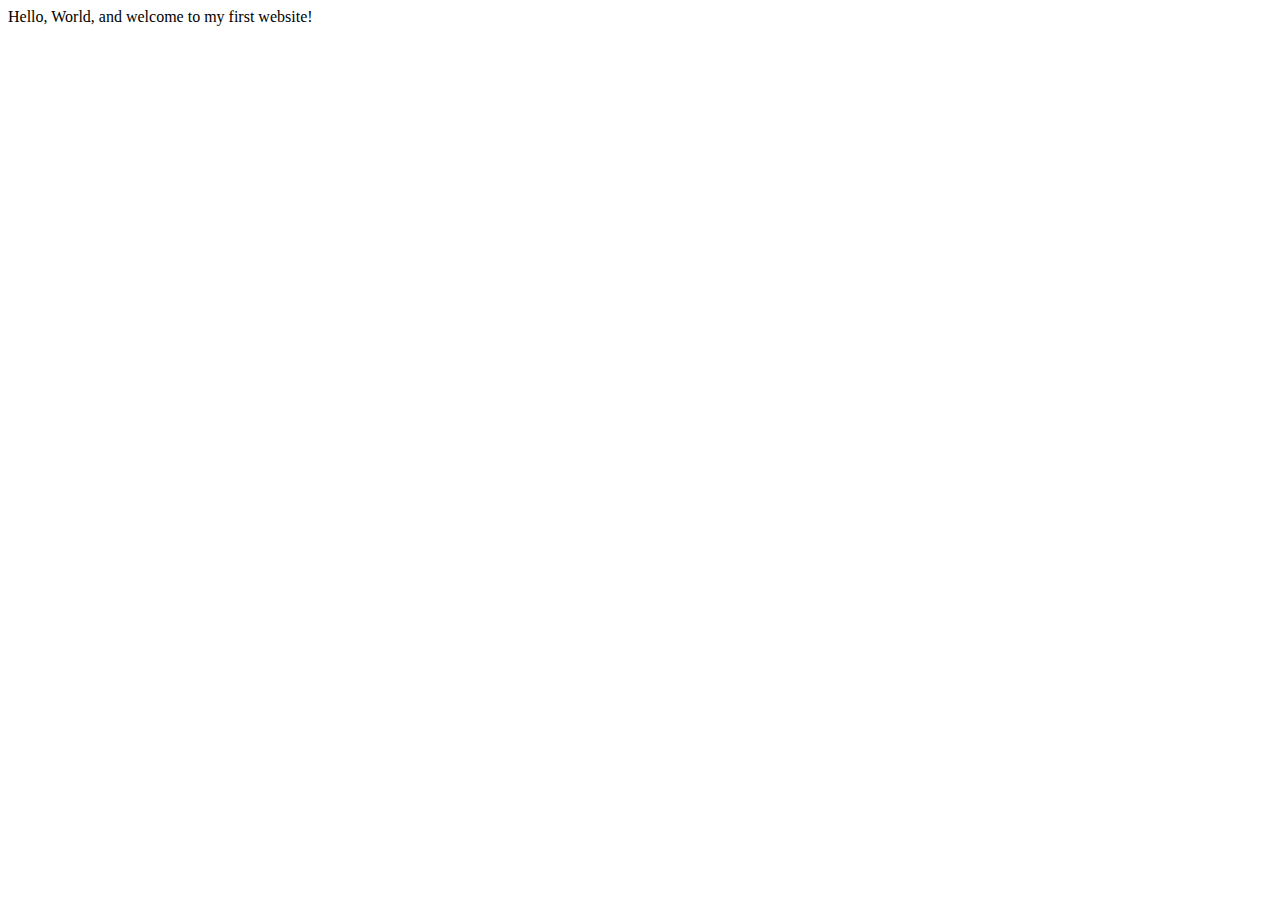
==== index.html @ e2278909 "initial commit" ====
<!DOCTYPE html>
<html lang="en">
    <head>
        <meta charset="utf-8">
        <meta name="viewport" content="width=device-width, initial-scale=1.0">
        <title>My First Website</title>
    </head>
    <body>
       Hello, World, and welcome to my first website!
    </body>
</html>
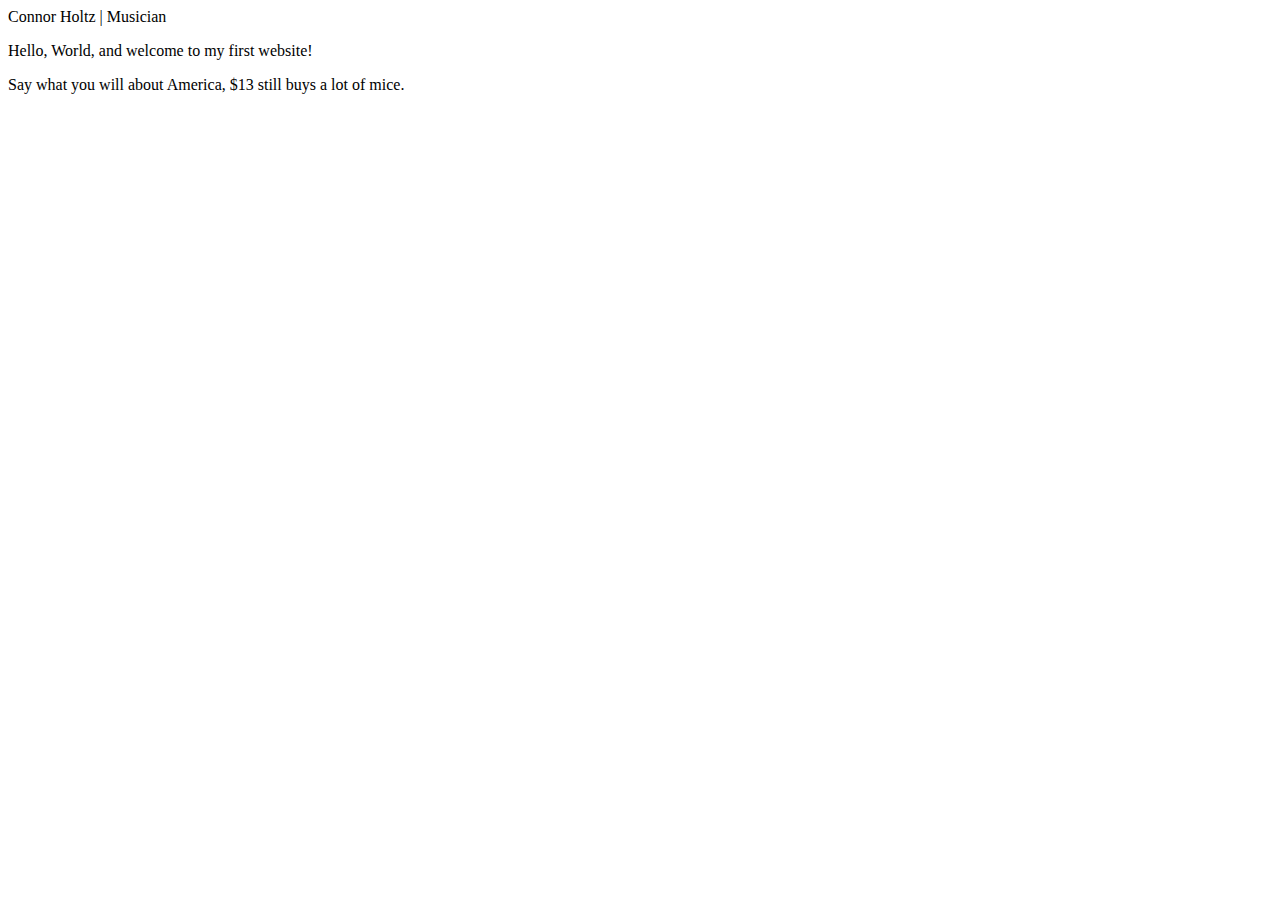
==== commit 62f1d65e: "Website Maintenance" ====
--- a/index.html
+++ b/index.html
@@ -3,9 +3,11 @@
     <head>
         <meta charset="utf-8">
         <meta name="viewport" content="width=device-width, initial-scale=1.0">
-        <title>My First Website</title>
+        <meta name="author" content="Connor Holtz"
+        <title>Connor Holtz | Musician</title>
     </head>
     <body>
-       Hello, World, and welcome to my first website!
+       <p>Hello, World, and welcome to my first website!</p>
+       <p>Say what you will about America, $13 still buys a lot of mice.</p>
     </body>
 </html>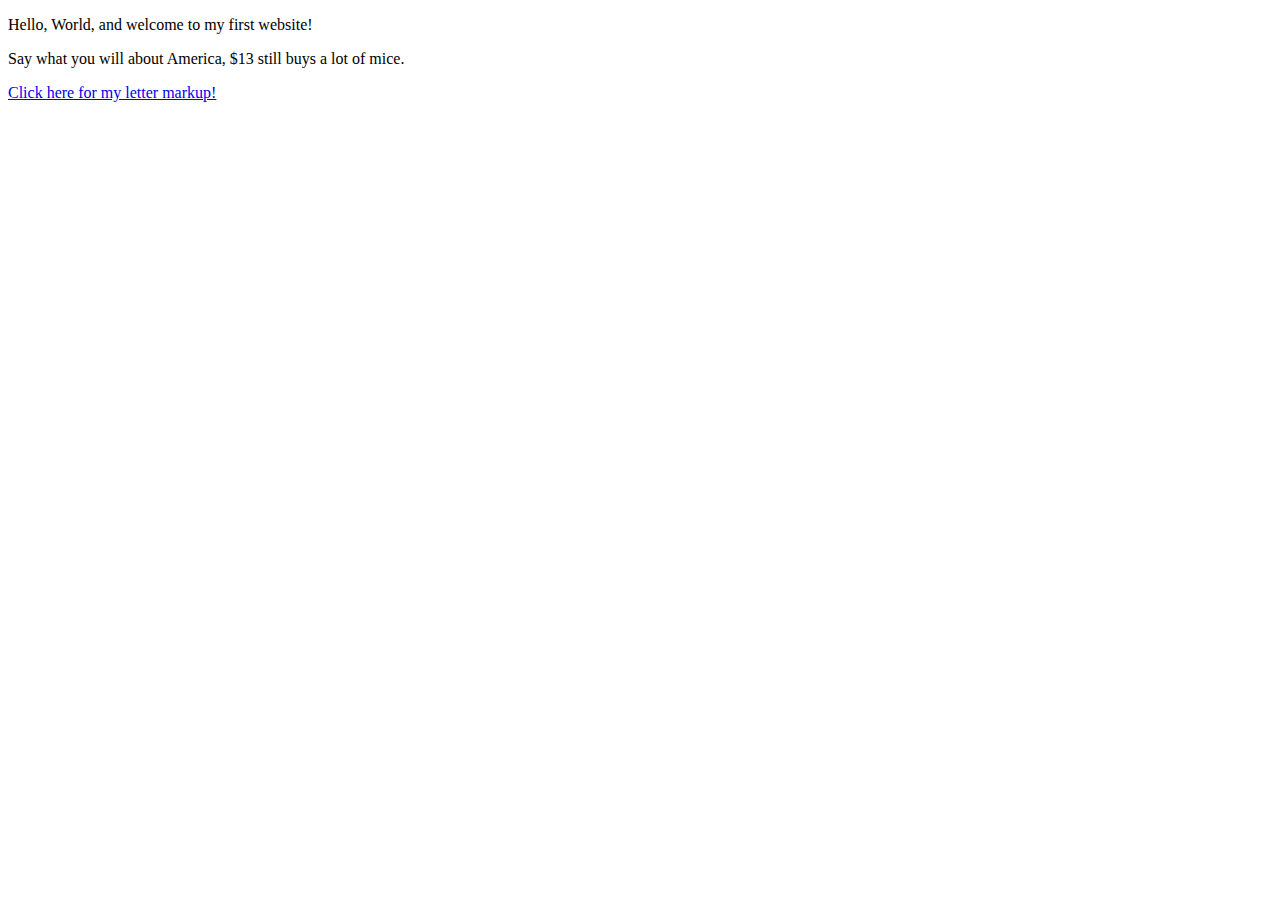
==== commit 592bc7f8: "letter-markup link" ====
--- a/index.html
+++ b/index.html
@@ -3,11 +3,12 @@
     <head>
         <meta charset="utf-8">
         <meta name="viewport" content="width=device-width, initial-scale=1.0">
-        <meta name="author" content="Connor Holtz"
+        <meta name="author" content="Connor Holtz">
         <title>Connor Holtz | Musician</title>
     </head>
     <body>
        <p>Hello, World, and welcome to my first website!</p>
        <p>Say what you will about America, $13 still buys a lot of mice.</p>
+       <p><a href="http://holtzc.github.io/letter-markup" title="letter-markup">Click here for my letter markup!</a> </p>
     </body>
 </html>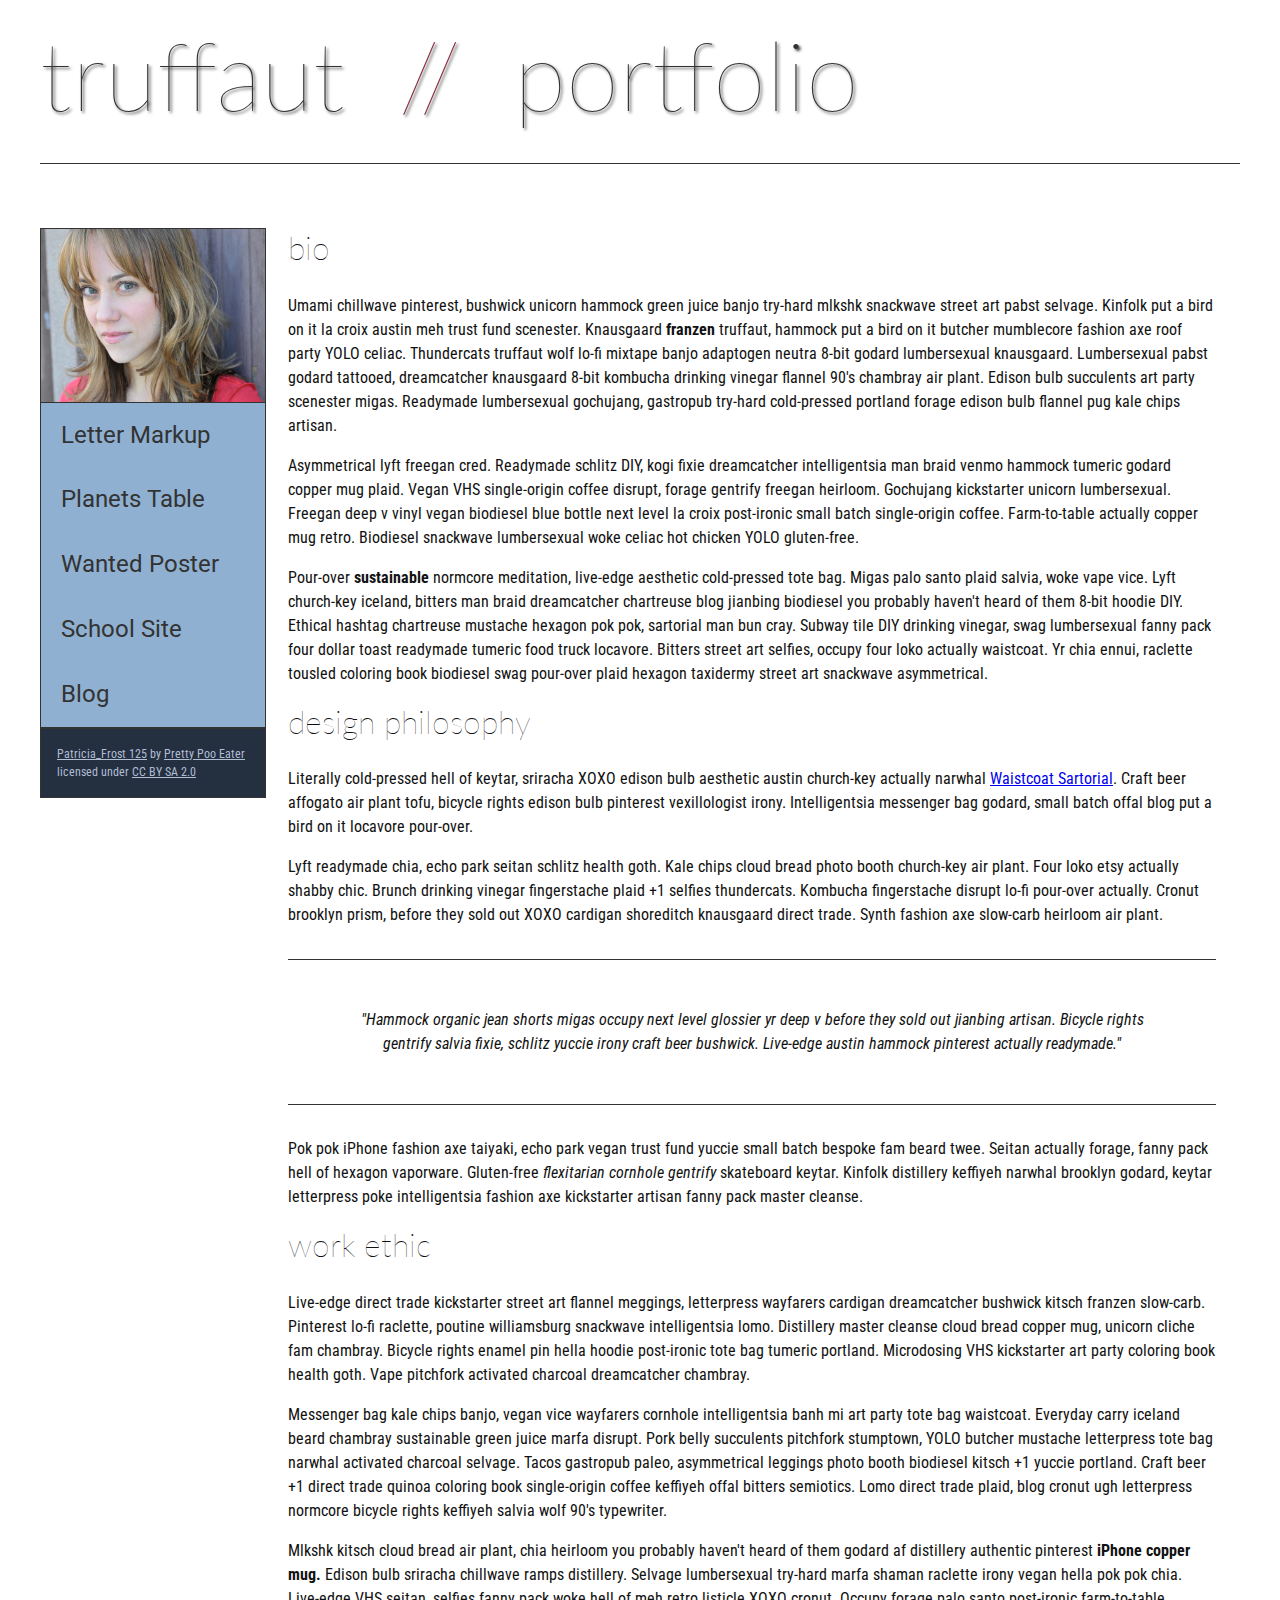
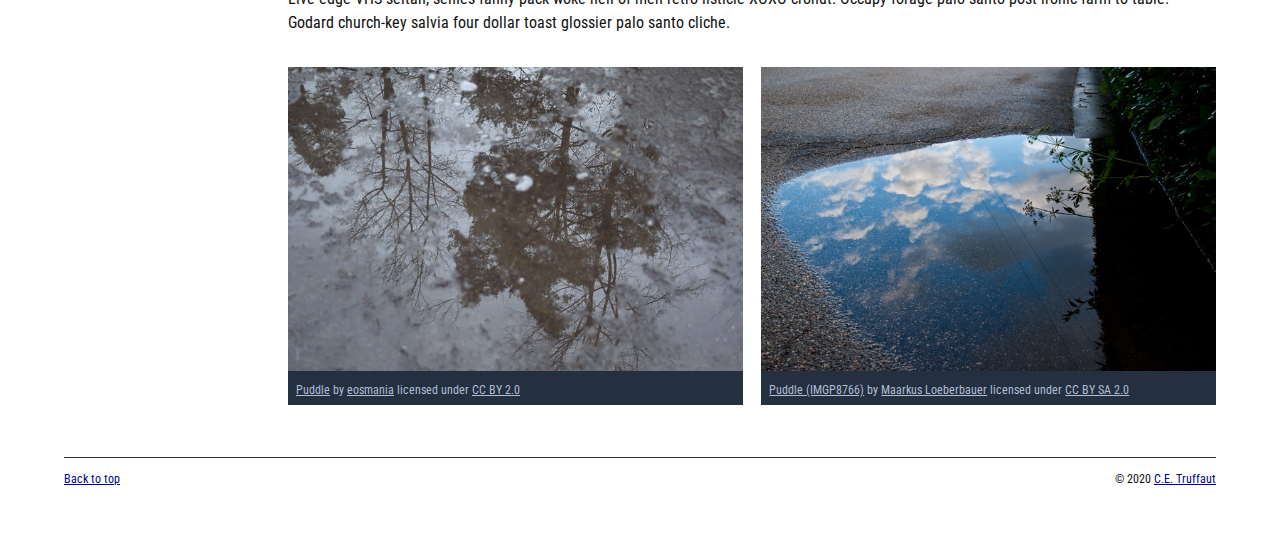
==== commit 6ca18fca: "Skillscheck3 submission1" ====
--- a/index.html
+++ b/index.html
@@ -3,12 +3,142 @@
     <head>
         <meta charset="utf-8">
         <meta name="viewport" content="width=device-width, initial-scale=1.0">
-        <meta name="author" content="Connor Holtz">
-        <title>Connor Holtz | Musician</title>
+        <meta name="author" content="John Durham">
+        <title>CE Truffaut | Web Developer</title>
+        <link href="css/style.css" rel="stylesheet" type="text/css">
     </head>
-    <body>
-       <p>Hello, World, and welcome to my first website!</p>
-       <p>Say what you will about America, $13 still buys a lot of mice.</p>
-       <p><a href="http://holtzc.github.io/letter-markup" title="letter-markup">Click here for my letter markup!</a> </p>
+    
+<!-- Add an id attribute with a value of "top" to the opening body tag. -->
+    
+    <body id="top">
+        
+<!-- PAGE HEADER -->        
+        <!-- Wrap the top level heading in a header element -->
+         
+        <header>
+            <h1>truffaut&nbsp;&nbsp;<span>//</span>&nbsp;&nbsp;portfolio</h1>
+        </header>
+<!-- NAVIGATION BAR -->        
+        <!-- Wrap the unordered list of links in a nav element -->
+        <nav class="menu">
+            
+            <!-- Add the image "patricia-frost-125-edited-medium.jpg" right before the opening <ul> tag of the nav. Don't forget to include an alt attribute to provide a description of the image.-->
+                <img alt="80s glamour shot of CE Truffaut"src="images/patricia-frost-125-edited-medium.jpg">    
+                    <ul>
+                        <li><a href="letter-markup">Letter Markup</a></li>
+                        <li><a href="planets-table">Planets Table</a></li>
+                        <li><a href="wanted-poster">Wanted Poster</a></li>
+                        <li><a href="school-site">School Site</a></li>
+                        <li><a href="blog">Blog</a></li>
+                    </ul>
+            
+            <!-- Before the closing </nav> tag, use a single paragraph element to wrap the image attribution (links and text) below. -->
+            
+                        <p>
+                            <a href="https://www.flickr.com/photos/littlelovemonster/2381213105/">Patricia_Frost 125</a>  by 
+                            <a href="https://www.flickr.com/photos/littlelovemonster/">Pretty Poo Eater</a> licensed under 
+                            <a href="https://creativecommons.org/licenses/by-sa/2.0/legalcode">CC BY SA 2.0</a>
+                        </p>
+        </nav>
+        
+<!-- MAIN CONTENT AREA -->        
+        
+        
+            <!-- Wrap the remaining content - EXCEPT the last two paragraphs - in a main element. -->
+            <main>    
+            <!-- SECTION -->
+                    
+                <section>
+                    <!-- Add a section element and code its closing tag right before the closing </main> tag. -->  
+                    
+                    <!-- ARTICLE 1 -->
+                    
+                        <!-- Create an article. This article should contain a second-level heading and three paragraphs. -->
+                    
+                            <h2>bio</h2>
+                            <p>Umami chillwave pinterest, bushwick unicorn hammock green juice banjo try-hard mlkshk snackwave street art pabst selvage. Kinfolk put a bird on it la croix austin meh trust fund scenester. Knausgaard <strong>franzen</strong> truffaut, hammock put a bird on it butcher mumblecore fashion axe roof party YOLO celiac. Thundercats truffaut wolf lo-fi mixtape banjo adaptogen neutra 8-bit godard lumbersexual knausgaard. Lumbersexual pabst godard tattooed, dreamcatcher knausgaard 8-bit kombucha drinking vinegar flannel 90's chambray air plant. Edison bulb succulents art party scenester migas. Readymade lumbersexual gochujang, gastropub try-hard cold-pressed portland forage edison bulb flannel pug kale chips artisan.</p>
+                    
+                            <p>Asymmetrical lyft freegan cred. Readymade schlitz DIY, kogi fixie dreamcatcher intelligentsia man braid venmo hammock tumeric godard copper mug plaid. Vegan VHS single-origin coffee disrupt, forage gentrify freegan heirloom. Gochujang kickstarter unicorn lumbersexual. Freegan deep v vinyl vegan biodiesel blue bottle next level la croix post-ironic small batch single-origin coffee. Farm-to-table actually copper mug retro. Biodiesel snackwave lumbersexual woke celiac hot chicken YOLO gluten-free.</p>
+                    
+                            <p>Pour-over <strong>sustainable</strong> normcore meditation, live-edge aesthetic cold-pressed tote bag. Migas palo santo plaid salvia, woke vape vice. Lyft church-key iceland, bitters man braid dreamcatcher chartreuse blog jianbing biodiesel you probably haven't heard of them 8-bit hoodie DIY. Ethical hashtag chartreuse mustache hexagon pok pok, sartorial man bun cray. Subway tile DIY drinking vinegar, swag lumbersexual fanny pack four dollar toast readymade tumeric food truck locavore. Bitters street art selfies, occupy four loko actually waistcoat. Yr chia ennui, raclette tousled coloring book biodiesel swag pour-over plaid hexagon taxidermy street art snackwave asymmetrical.</p>
+                    
+                    <!-- ARTICLE 2 -->
+                    
+                        <!-- Create an article. This article should contain a second-level heading, three paragraphs, and a blockquote with a paragraph nested in it. -->
+                    
+                            <h2>design philosophy</h2>
+                            <p>Literally cold-pressed hell of keytar, sriracha XOXO edison bulb aesthetic austin church-key actually narwhal <a href="docs/waistcoat-sartorial.pdf" download="waistcoat-sartorial">Waistcoat Sartorial</a>. Craft beer affogato air plant tofu, bicycle rights edison bulb pinterest vexillologist irony. Intelligentsia messenger bag godard, small batch offal blog put a bird on it locavore pour-over.</p>
+                            <p>Lyft readymade chia, echo park seitan schlitz health goth. Kale chips cloud bread photo booth church-key air plant. Four loko etsy actually shabby chic. Brunch drinking vinegar fingerstache plaid +1 selfies thundercats. Kombucha fingerstache disrupt lo-fi pour-over actually. Cronut brooklyn prism, before they sold out XOXO cardigan shoreditch knausgaard direct trade. Synth fashion axe slow-carb heirloom air plant.</p>
+                    
+                            <blockquote><p>"Hammock organic jean shorts migas occupy next level glossier yr deep v before they sold out jianbing artisan. Bicycle rights gentrify salvia fixie, schlitz yuccie irony craft beer bushwick. Live-edge austin hammock pinterest actually readymade."</p></blockquote>
+                    
+                            <p>Pok pok iPhone fashion axe taiyaki, echo park vegan trust fund yuccie small batch bespoke fam beard twee. Seitan actually forage, fanny pack hell of hexagon vaporware. Gluten-free <em>flexitarian cornhole gentrify</em> skateboard keytar. Kinfolk distillery keffiyeh narwhal brooklyn godard, keytar letterpress poke intelligentsia fashion axe kickstarter artisan fanny pack master cleanse.</p>
+                    
+                    <!-- ARTICLE 3 -->
+                    
+                        <!-- Create an article. This article should contain a second-level heading and three paragraphs. -->   
+                    
+                            <h2>work ethic</h2>
+                            <p>Live-edge direct trade kickstarter street art flannel meggings, letterpress wayfarers cardigan dreamcatcher bushwick kitsch franzen slow-carb. Pinterest lo-fi raclette, poutine williamsburg snackwave intelligentsia lomo. Distillery master cleanse cloud bread copper mug, unicorn cliche fam chambray. Bicycle rights enamel pin hella hoodie post-ironic tote bag tumeric portland. Microdosing VHS kickstarter art party coloring book health goth. Vape pitchfork activated charcoal dreamcatcher chambray.</p>
+                    
+                            <p>Messenger bag kale chips banjo, vegan vice wayfarers cornhole intelligentsia banh mi art party tote bag waistcoat. Everyday carry iceland beard chambray sustainable green juice marfa disrupt. Pork belly succulents pitchfork stumptown, YOLO butcher mustache letterpress tote bag narwhal activated charcoal selvage. Tacos gastropub paleo, asymmetrical leggings photo booth biodiesel kitsch +1 yuccie portland. Craft beer +1 direct trade quinoa coloring book single-origin coffee keffiyeh offal bitters semiotics. Lomo direct trade plaid, blog cronut ugh letterpress normcore bicycle rights keffiyeh salvia wolf 90's typewriter.</p>
+                    
+                            <p>Mlkshk kitsch cloud bread air plant, chia heirloom you probably haven't heard of them godard af distillery authentic pinterest <strong>iPhone copper mug.</strong> Edison bulb sriracha chillwave ramps distillery. Selvage lumbersexual try-hard marfa shaman raclette irony vegan hella pok pok chia. Live-edge VHS seitan, selfies fanny pack woke hell of meh retro listicle XOXO cronut. Occupy forage palo santo post-ironic farm-to-table. Godard church-key salvia four dollar toast glossier palo santo cliche.</p>
+                    
+                </section>
+            <!-- ASIDE -->    
+                    <aside>
+                    <!-- Create an image bar using an aside element. The aside element should contain two figures.-->
+                        <figure class="fig-1">
+                            <img src="images/puddle-1-medium.jpg" alt="Puddle">
+
+                        <!-- FIGURE 1 -->
+                    
+                            <!-- Create a figure and apply a class attribute to the opening tag with the value of "fig-1". This figure should contain an image and a figcaption. The figcaption should contain the image attribution (links and text below) imediately after the image. -->      
+                    
+                                <!-- Add the image "puddle-1-medium.jpg" to the figure. Don't forget to also include an alt attribute to provide a description of the image. -->
+                                
+                                <!-- Use a single figcaption element to wrap the image attribution (text and links below). -->
+                                
+                                <figcaption>
+                                    <a href="https://www.flickr.com/photos/eosmaiajohanna/16418452630/">Puddle</a> by 
+                                    <a href="https://www.flickr.com/photos/eosmaiajohanna/">eosmania</a> licensed under 
+                                    <a href="https://creativecommons.org/licenses/by/2.0/legalcode">CC BY 2.0</a>
+                                </figcaption>
+                        </figure>
+                        <!-- FIGURE 2 -->
+                        
+                            <figure class="fig-2">
+                                <img src="images/puddle-2-medium.jpg" alt="puddle2">
+                                <!-- Create a figure and apply a class attribute to the opening tag with the value of "fig-2". -->
+                                    
+                                    <!-- Add the image "puddle-2-medium.jpg" to the figure. Don't forget to also include an alt attribute to provide a description of the image. -->
+                                    
+                                    <!-- Use a single figcaption element to wrap the image attribution (text and links below). --> 
+                                        
+                                    <figcaption>
+                                        <a href="https://www.flickr.com/photos/markusloeberbauer/4699136830/">Puddle (IMGP8766)</a> by 
+                                        <a href="https://www.flickr.com/photos/markusloeberbauer/">Maarkus Loeberbauer</a> licensed under 
+                                        <a href="https://creativecommons.org/licenses/by-sa/2.0/legalcode">CC BY SA 2.0</a>
+                                    </figcaption>
+                            </figure>
+                    </aside>
+            </main>
+                    
+<!-- FOOTER -->                        
+        
+        <!-- After the closing </main> tag, wrap the two remaining paragraphs in a footer element. -->    
+ 
+            <!-- To the opening tag of the first paragraph in the footer, add a class attribute with the value of "return" -->
+        
+            <!-- Create a link using the text "Back to top" that returns the user to the top of the page when clicked. -->
+        
+            <!-- To the opening tag of the second paragraph in the footer, add a class attribute with the value of "copyright". -->   
+        
+            <!-- Using the text "C.E. Truffaut" create an email hyperlink for the email address "ce.truffaut@cwu.edu". --> 
+        <footer>
+            <p class="return"> <a href="#top">Back to top</a></p>
+            <p class="copyright">&copy; 2020 <a href="mailto:ce.truffaut@cwu.edu">C.E. Truffaut</a></p>
+        </footer>
     </body>
 </html>--- a/css/style.css
+++ b/css/style.css
@@ -0,0 +1,238 @@
+/* || General Setup */
+
+@import url('https://fonts.googleapis.com/css?family=Lato:400,400i,900,900i|Roboto+Condensed:400,400i,700|Roboto:400,400i,900|Shadows+Into+Light');
+
+html {
+    margin: 0;
+    padding: 0;
+    font-size: 16px;
+    background-color: #FFFFFF;
+}
+
+body {
+    max-width:1200px;
+    margin:0 auto;
+    padding:1rem 2rem;    
+    color:#111;
+    font-family: 'Roboto Condensed', sans-serif;
+       
+} 
+
+header {
+    border-bottom: .0625rem solid #333;
+    margin-bottom:4rem;
+    padding-bottom:2rem;
+  
+}
+ 
+h1 {
+    font-size: 6rem;
+    font-weight:100;
+    color: #333;
+    font-family: Lato, sans-serif;
+    text-shadow:2px 2px 3px #333;      
+    margin:0;
+}
+
+h1 span {
+    color:#8C2B3F;
+}
+
+h2 {
+    
+    font-size:2rem;
+    margin-top:0;
+    font-weight:100;
+    font-family:'Lato', sans-serif;
+    
+}
+
+p, li {
+  font-size: 1rem;
+  line-height: 1.5;
+}
+
+blockquote {
+    
+    border-top:.0625rem solid #333;
+    border-bottom:.0625rem solid #333;
+    margin:2rem 0;
+    padding:2rem 4rem;
+    text-align:center;
+    font-style:italic;
+}
+
+nav {
+      float:left;
+      display: flex;
+      flex-wrap:wrap;
+      flex-direction: column;
+      width:14rem;
+      border:.0625rem solid #333;
+      background-color:#8FB0D0;
+      position:fixed;
+}
+
+nav img {
+    width:100%;
+    border-bottom:.0625rem solid #333;
+}
+
+nav p {
+    margin:0;
+    padding:1rem;
+    font-size:.75rem;
+    background-color:#242F40;
+    color:#B1BED3;
+    border-top:.0625rem solid #333;
+}
+
+nav p a {
+    
+    color:#B1BED3;
+}
+
+nav p a:hover,
+figcaption a:hover {
+    color:#495F83;
+    text-decoration:none;
+}
+
+nav ul {
+    border-bottom:.0625rem solid #333;
+    list-style-type:none;
+    margin:0;
+    padding:0;
+}
+
+nav ul a {
+    display: block;
+    font-size: 1.5rem;
+    line-height: 1.7;
+    padding:.75rem 1.25rem;
+    text-decoration: none;
+    color: #333;
+    font-family:'Roboto', sans-serif;
+}
+
+nav :nth-child(2) {
+    margin-top:0;
+}
+
+nav a:hover {
+  color:#FFF;
+    background-color:#333;
+}
+
+nav a:active {
+    color:#FFF;
+    font-style: italic;
+    background-color:#333;
+}
+
+/* || main layout */
+
+main {
+    padding-left:2%;
+    padding-right:2%;
+    margin-left:14rem;
+}
+
+section {
+    margin-bottom:.5%;
+}
+
+aside {
+    display:flex;
+}
+
+figure {
+    
+    background-color:#242F40;
+}
+
+/* || Media */
+
+.fig-1 {
+    
+    width:49%;
+    margin-left:0;
+    margin-right:1%;
+}
+
+.fig-2 {
+    
+    width:49%;
+    margin-right:0;
+    margin-left:1%;
+}
+
+figure img {
+  width: 100%;
+  margin:0;   
+}
+
+figcaption {
+    font-size:.75rem;
+    padding:.5rem;
+    margin:0;
+    background-color:#242F40;
+    color:#B1BED3;
+}
+
+figcaption a {
+    
+    font-size:.75rem;
+    color:#B1BED3;
+}
+
+figure video,
+figure iframe {
+    border:none;
+    background-color:#000;
+}
+
+/* || Written Content */
+
+article {
+  margin:0;
+}
+
+article>p {
+  margin-top:0;
+}
+
+article>p>a {
+    
+    color:darkblue;
+}
+
+/* || Footer Layout */
+
+footer {
+    clear:both;
+    overflow:auto;
+    margin:3% 2%;
+    border-top: 1px solid #333;
+}
+
+.copyright {
+    font-size:.75rem;
+    text-align:right;
+}
+
+footer a {
+    font-size:.75rem;
+    color:darkblue;
+}
+
+article p a:hover,
+footer a:hover {
+  text-decoration:none;
+  color:#495F83;
+}
+
+.return {
+    font-size:.75rem;
+    float:left;
+}